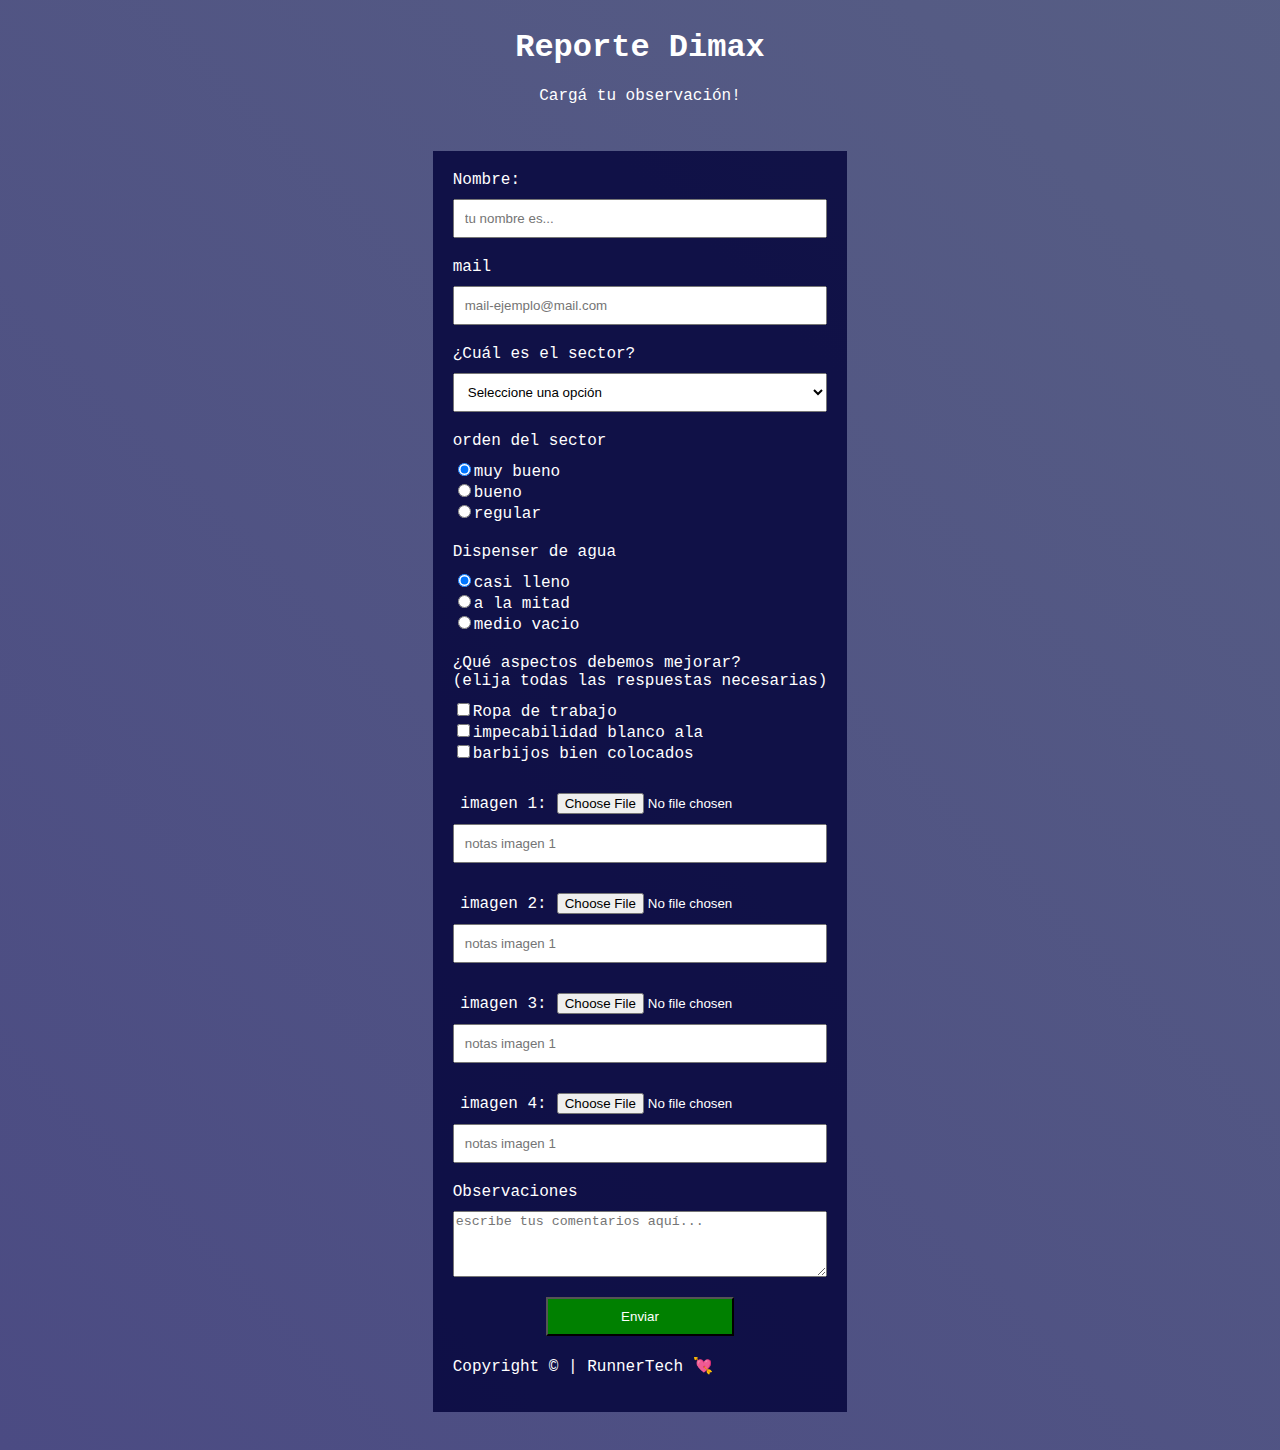
==== index.html @ e4b97a19 "mejoras" ====
<!DOCTYPE html>
<html lang="en">
<head>
    <meta charset="UTF-8">
    <meta name="viewport" content="width=device-width, initial-scale=1.0">
    <title>FormReports</title>
    <link rel="stylesheet" href="./style.css">
</head>
<body>
    <div id="header">
        <h1 id="title">
          Reporte Dimax
        </h1>
        <p id="description">
          Cargá tu observación!
        </p>
      </div>
      
      <main>
        
        <form id="survey-form" name="contacto-portafolio" action="https://formsubmit.co/greta.pereda@gmail.com" method="POST" enctype="multipart/form-data">
          
          <div id="form-group">
            <label id="name-label">Nombre:</label>
            <input type= "text" name="informa:" id="name" class="formcontrol" placeholder="tu nombre es..." required>
          </div>
          
          <div id="form-group">
            <label id="email-label">mail</label>
            <input type= "email" name="email" id="email" class="formcontrol" placeholder="mail-ejemplo@mail.com" required>
          </div>

          <div id="form-group">
            <label id="choose-rol">¿Cuál es el sector?</label>
            
            <select type= "dropdown" name="sector" id="dropdown" class="formcontrol" required>
              <option disabled selected value> Seleccione una opción</option>
              <option value="recepcion">Recepción</option>
              <option value="envasado">envasado</option>
              <option value="produccion">producción</option>
              <option value="fritos">fritos</option>
              <option value="masas frias">masas frias</option>
            </select>
          </div>
          
          <div id="form-group">
            <label id="recommend">orden del sector</label>
            
            <div id="recommend-option">
              <input name="orden-del-sector" type="radio" value="muy bueno" class="input-radio" checked>muy bueno
            </div>
            
            <div id="recommend-option">
              <input name="orden-del-sector" type="radio" value="bueno" class="input-radio">bueno
            </div>
            
            <div id="recommend-option">
              <input name="orden-del-sector" type="radio" value="regular" class="input-radio">regular
            </div>
          </div>
          <div id="form-group">
            <label id="recommend">Dispenser de agua</label>
            
            <div id="recommend-option">
              <input name="Dispenser de agua" type="radio" value="casi-lleno" class="input-radio" checked>casi lleno
            </div>
            
            <div id="recommend-option">
              <input name="Dispenser de agua" type="radio" value="a-la-mitad" class="input-radio">a la mitad
            </div>
            
            <div id="recommend-option">
              <input name="Dispenser de agua" type="radio" value="medio-vacio" class="input-radio">medio vacio
            </div>
          </div>
          
          <div id="form-group">
            
            <label id="to-better">¿Qué aspectos debemos mejorar? <br>(elija todas las respuestas necesarias)</label>
            
            <div id="to-better-option">
              <input name="Ropa de trabajo" type="checkbox" value="Ropa de trabajo" class="input-check-box">Ropa de trabajo
            </div>
            
            <div id="to-better-option">
              <input name="impecabilidad blanco ala" type="checkbox" value="impecabilidad blanco ala" class="input-check-box">impecabilidad blanco ala
            </div>
            
            <div id="to-better-option">
              <input name="barbijos bien colocados" type="checkbox" value="barbijos bien colocados" class="input-check-box">barbijos bien colocados
            </div>
            
          </div>
  
          <div id="form-group">
            <div class="image-description">
              <label id="imagen1" class="image-name">imagen 1:</label>
              <input type= "file" name="imagen1" id="name" class="formcontrol">
            </div>
            <input type= "text" name="texto imagen 1" id="texto-imagen-1" class="formcontrol" placeholder="notas imagen 1">
          </div>

          <div id="form-group">
            <div class="image-description">
              <label id="imagen1" class="image-name">imagen 2:</label>
              <input type= "file" name="imagen2" id="name" class="formcontrol">
            </div>
            <input type= "text" name="texto imagen 2" id="texto-imagen-1" class="formcontrol" placeholder="notas imagen 1">
          </div>

          <div id="form-group">
            <div class="image-description">
              <label id="imagen1" class="image-name">imagen 3:</label>
              <input type= "file" name="imagen2" id="name" class="formcontrol">
            </div>
            <input type= "text" name="texto imagen 3" id="texto-imagen-1" class="formcontrol" placeholder="notas imagen 1">
          </div>

          <div id="form-group">
            <div class="image-description">
              <label id="imagen1" class="image-name">imagen 4:</label>
              <input type= "file" name="imagen2" id="name" class="formcontrol">
            </div>
            <input type= "text" name="texto imagen 4" id="texto-imagen-1" class="formcontrol" placeholder="notas imagen 1">
          </div>

          
          <div id="form-group">
            <label> Observaciones</label>
            <textarea id="comment" cols="20" rows="4" name="observaciones" class="input-area" placeholder="escribe tus comentarios aquí..."></textarea>
          </div>
          <input type="hidden" name="_cc" value="peredagreta@gmail.com">
          
          <div id="form-group"> 
            <button type="submit" id="submit" class="submit-button">Enviar</button>
            <input type="hidden" name="_template" value="table">
            <input type="hidden" name="_captcha" value="false">
          
          </div>
          <p>Copyright © | RunnerTech &#x1F498</p>
        </form>
      </main>
    
</body>
</html>
---- style.css ----
body{
    font-family:monospace, sans-serif;
    color:white;
    display:flex;
    flex-direction:column;
    align-items:center;
    posistion:fixed;
    padding:20px
    width:100%;
    height:100%;
    background-image: linear-gradient(45deg,rgba(30,30,100,0.8),rgba(15,25,80,0.7)) , url(https://dimaxalimentos.com.ar/wp-content/uploads/2018/12/slide03-1200x478.png);
    background-size:cover;
    background-repeat:no-repeat;
    backgroun-position: center;  
  }
  
  #header{
    display: flex;
    flex-direction:column;
    align-items:center;
  }
  #header h1{
    margin-bottom:5px;
  }
  main{
    display:flex;
    position:auto;
    margin:30px;
    padding: 20px;
    background-color:rgba(0,0,56,.8);
  }
  
  #form-group{
    display:flex;
    flex-direction:column;
    margin-bottom:20px;  
  }
  label{
    margin-bottom:10px;
  }
  input{
    padding:10px;
  }
  select{
    padding:10px;
  }
  button{
    padding:10px;
    width:50%;
    background-color:green;
    color:white;
    align-self:center;
  }
  
  .image-description, .image-name{
    display: flex;
    align-items: center;
    justify-content: center;
    margin: auto;
   /*  border: 1px solid red; */
  }
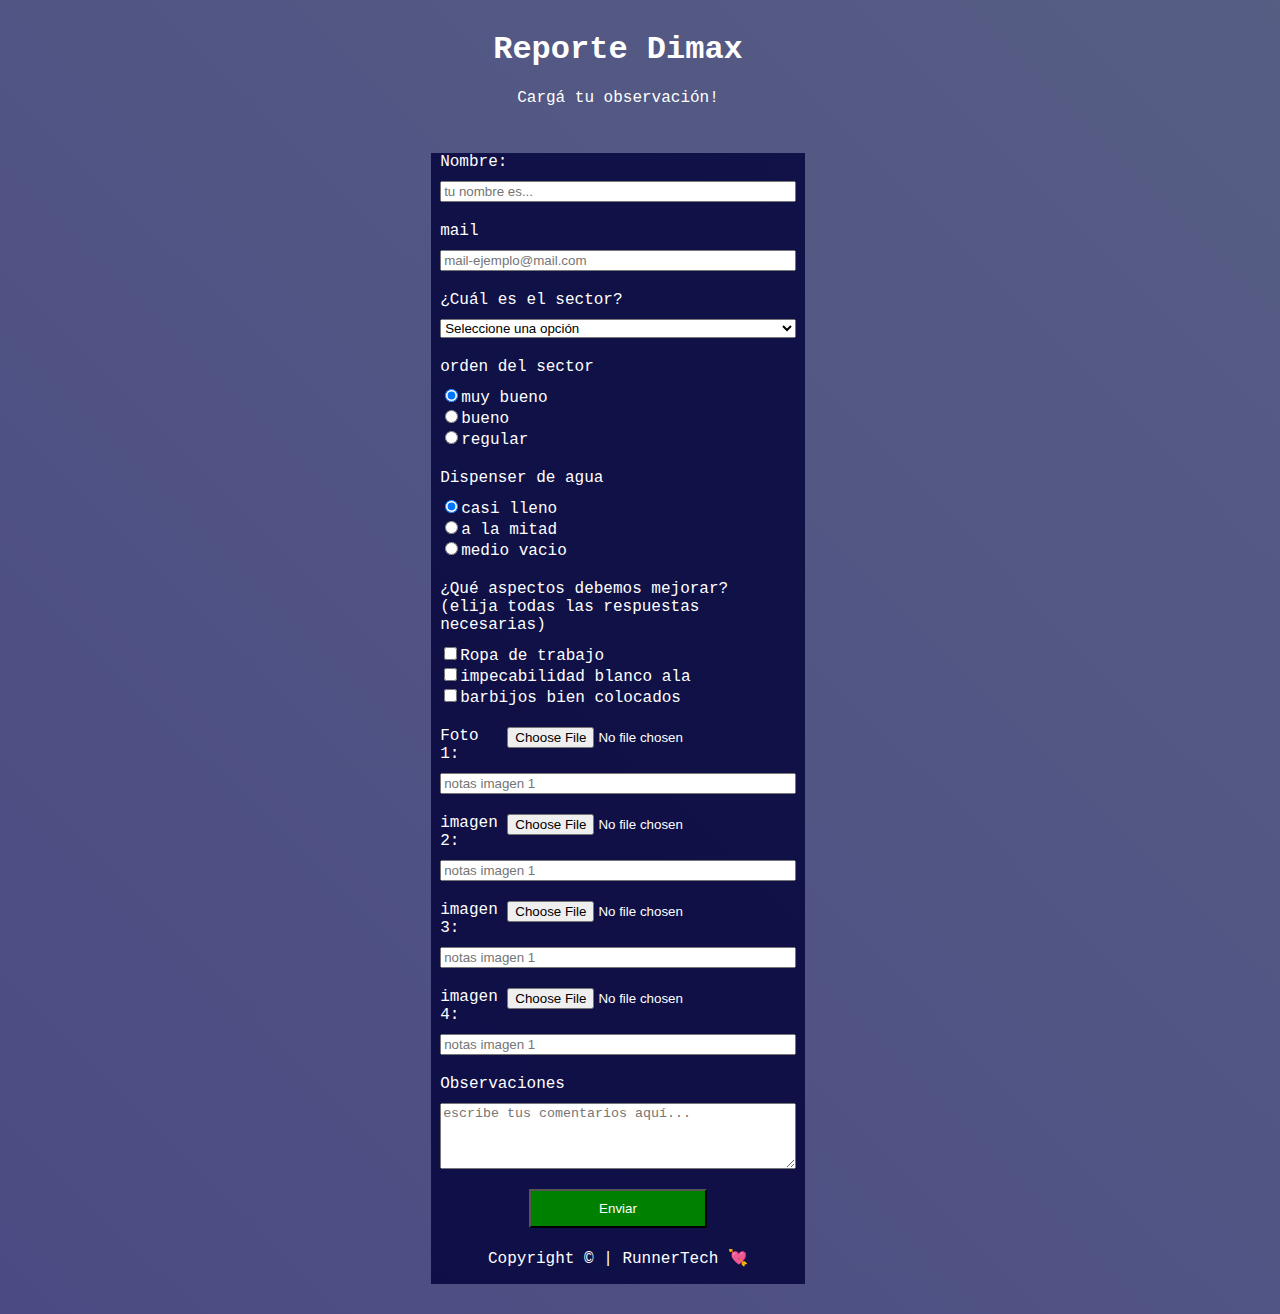
==== commit 08e96a3a: "algunos cambios" ====
--- a/index.html
+++ b/index.html
@@ -91,14 +91,15 @@
             </div>
             
           </div>
-  
-          <div id="form-group">
-            <div class="image-description">
-              <label id="imagen1" class="image-name">imagen 1:</label>
-              <input type= "file" name="imagen1" id="name" class="formcontrol">
+            <div id="form-group">
+                <div class="image-description">
+                  <label id="imagen1" class="image-name">Foto 1:</label>
+                  <input type= "file" name="imagen1" id="name" class="formcontrol">
+                </div>
+                <input type= "text" name="texto imagen 1" id="texto-imagen-1" class="formcontrol" placeholder="notas imagen 1">
             </div>
-            <input type= "text" name="texto imagen 1" id="texto-imagen-1" class="formcontrol" placeholder="notas imagen 1">
-          </div>
+
+          
 
           <div id="form-group">
             <div class="image-description">
--- a/style.css
+++ b/style.css
@@ -4,14 +4,15 @@
     display:flex;
     flex-direction:column;
     align-items:center;
-    posistion:fixed;
-    padding:20px
-    width:100%;
+   /*  position:fixed; */
+    padding:2px;
+    width:95vw;
     height:100%;
     background-image: linear-gradient(45deg,rgba(30,30,100,0.8),rgba(15,25,80,0.7)) , url(https://dimaxalimentos.com.ar/wp-content/uploads/2018/12/slide03-1200x478.png);
     background-size:cover;
     background-repeat:no-repeat;
-    backgroun-position: center;  
+    background-position: center;
+    /* backgroun-position: center;   */
   }
   
   #header{
@@ -26,8 +27,12 @@
     display:flex;
     position:auto;
     margin:30px;
-    padding: 20px;
     background-color:rgba(0,0,56,.8);
+  }
+
+  form{
+    margin: auto;
+    width: 95%;
   }
   
   #form-group{
@@ -39,10 +44,10 @@
     margin-bottom:10px;
   }
   input{
-    padding:10px;
+    /* padding:10px; */
   }
   select{
-    padding:10px;
+    /* padding:10px; */
   }
   button{
     padding:10px;
@@ -54,9 +59,13 @@
   
   .image-description, .image-name{
     display: flex;
-    align-items: center;
-    justify-content: center;
-    margin: auto;
-   /*  border: 1px solid red; */
+    width: 90%;
+   /*  align-items: center; */
+    justify-content:flex-start;
+   /*  margin: auto; */
+    /* border: 1px solid red; */
   }
-  +  
+  p{
+    text-align: center;
+  }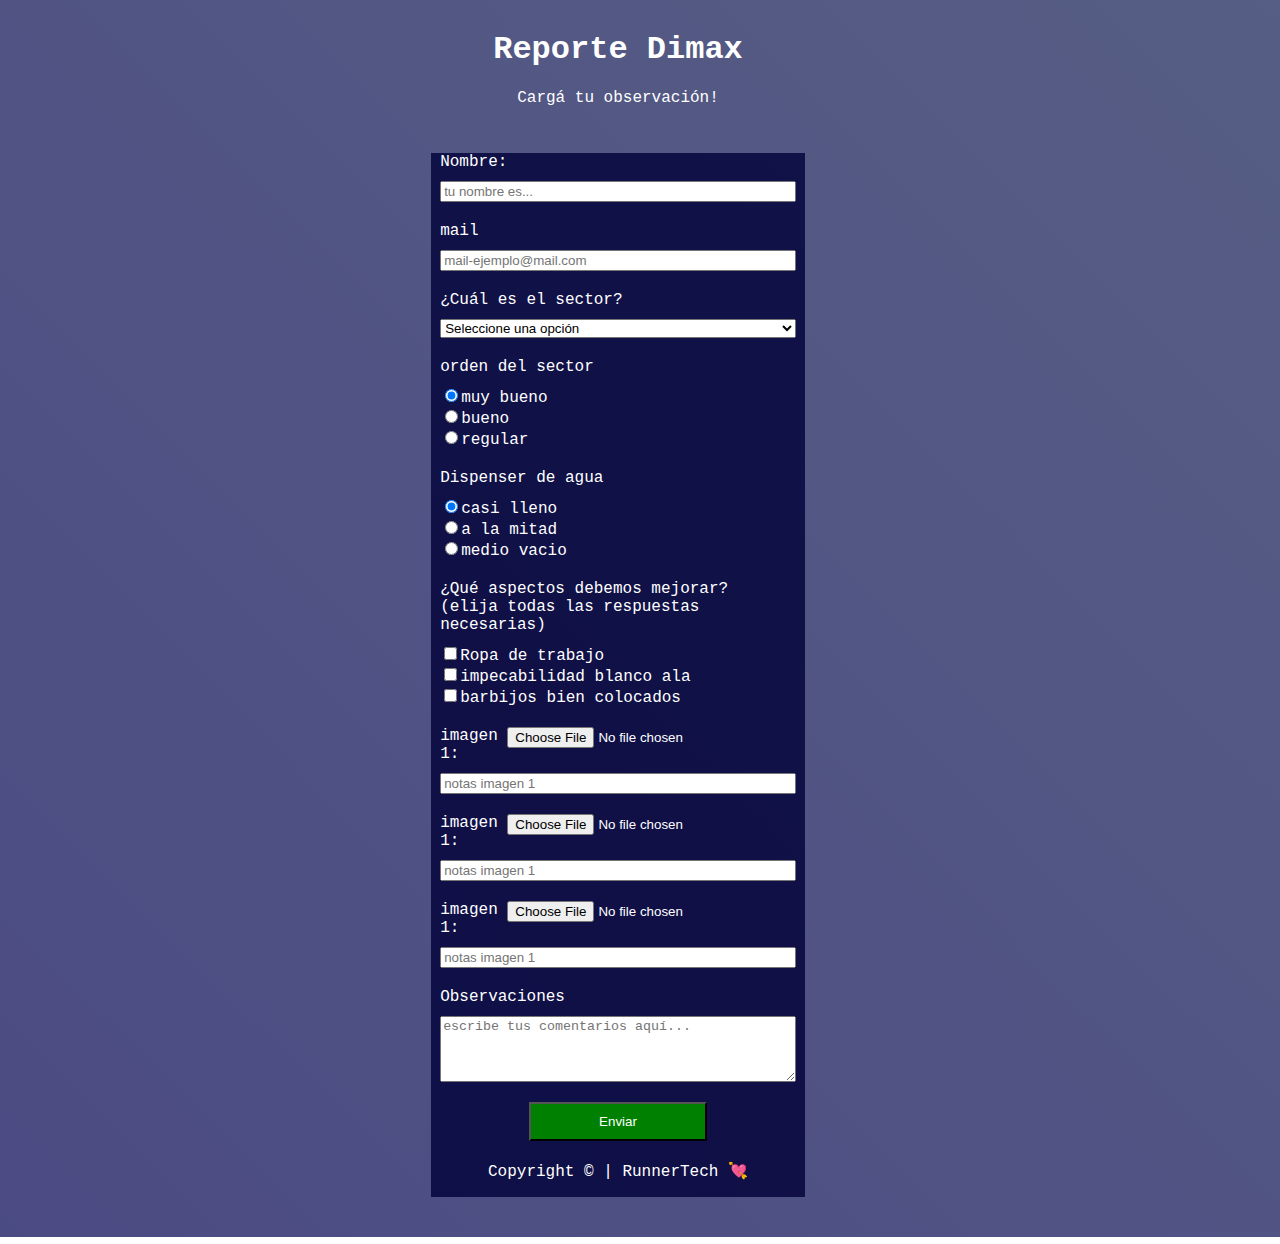
==== commit 1a66abf1: "correctivos" ====
--- a/index.html
+++ b/index.html
@@ -91,39 +91,31 @@
             </div>
             
           </div>
-            <div id="form-group">
-                <div class="image-description">
-                  <label id="imagen1" class="image-name">Foto 1:</label>
-                  <input type= "file" name="imagen1" id="name" class="formcontrol">
-                </div>
-                <input type= "text" name="texto imagen 1" id="texto-imagen-1" class="formcontrol" placeholder="notas imagen 1">
-            </div>
-
-          
 
           <div id="form-group">
             <div class="image-description">
-              <label id="imagen1" class="image-name">imagen 2:</label>
-              <input type= "file" name="imagen2" id="name" class="formcontrol">
+              <label id="imagen1" class="image-name">imagen 1:</label>
+              <input type= "file" name="imagen1" id="name1" class="formcontrol">
             </div>
-            <input type= "text" name="texto imagen 2" id="texto-imagen-1" class="formcontrol" placeholder="notas imagen 1">
+            <input type= "text" name="texto imagen 1" id="texto-imagen-1" class="formcontrol" placeholder="notas imagen 1">
           </div>
 
           <div id="form-group">
             <div class="image-description">
-              <label id="imagen1" class="image-name">imagen 3:</label>
-              <input type= "file" name="imagen2" id="name" class="formcontrol">
+              <label id="imagen2" class="image-name">imagen 1:</label>
+              <input type= "file" name="imagen2" id="name2" class="formcontrol">
             </div>
-            <input type= "text" name="texto imagen 3" id="texto-imagen-1" class="formcontrol" placeholder="notas imagen 1">
+            <input type= "text" name="texto imagen 2" id="texto-imagen-2" class="formcontrol" placeholder="notas imagen 1">
+          </div>
+          <div id="form-group">
+            <div class="image-description">
+              <label id="imagen3" class="image-name">imagen 1:</label>
+              <input type= "file" name="imagen3" id="name3" class="formcontrol">
+            </div>
+            <input type= "text" name="texto imagen 3" id="texto-imagen-3" class="formcontrol" placeholder="notas imagen 1">
           </div>
 
-          <div id="form-group">
-            <div class="image-description">
-              <label id="imagen1" class="image-name">imagen 4:</label>
-              <input type= "file" name="imagen2" id="name" class="formcontrol">
-            </div>
-            <input type= "text" name="texto imagen 4" id="texto-imagen-1" class="formcontrol" placeholder="notas imagen 1">
-          </div>
+          
 
           
           <div id="form-group">
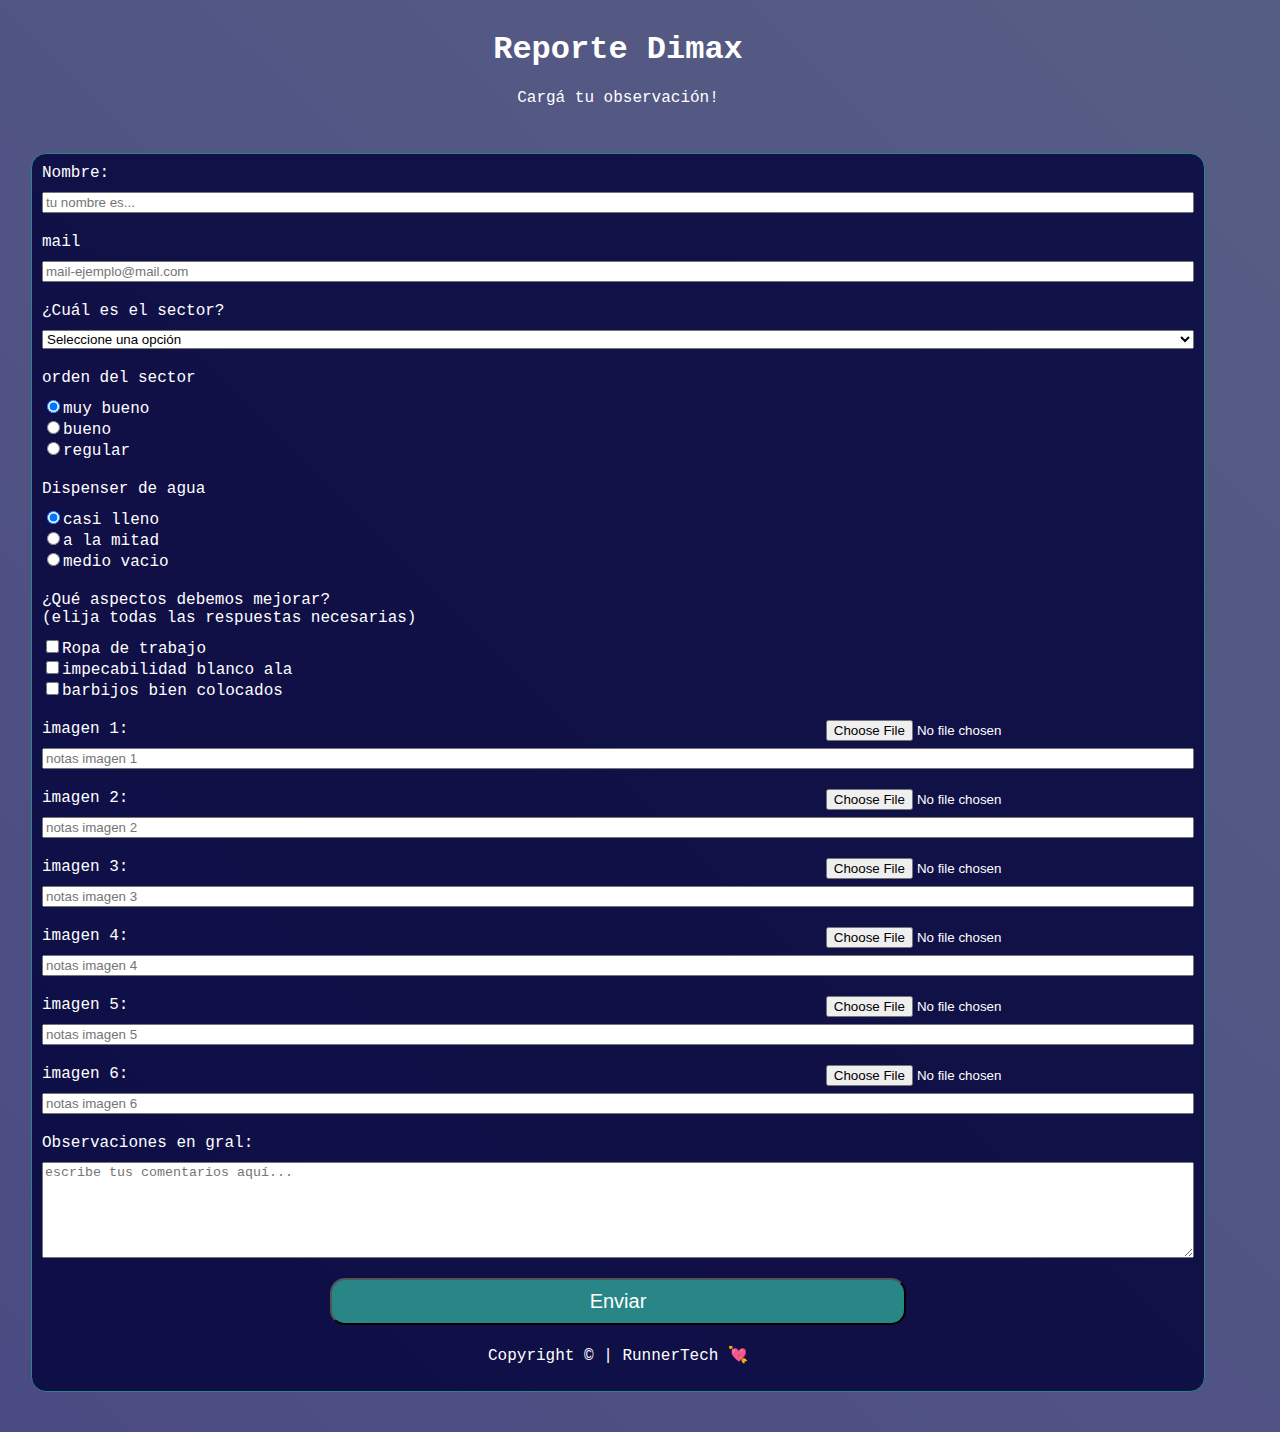
==== commit 81871776: "ajustes" ====
--- a/index.html
+++ b/index.html
@@ -36,10 +36,26 @@
             <select type= "dropdown" name="sector" id="dropdown" class="formcontrol" required>
               <option disabled selected value> Seleccione una opción</option>
               <option value="recepcion">Recepción</option>
-              <option value="envasado">envasado</option>
-              <option value="produccion">producción</option>
-              <option value="fritos">fritos</option>
-              <option value="masas frias">masas frias</option>
+              <option value="envasado">Envasado</option>
+              <option value="produccion">Producción</option>
+              <option value="fritos">Frituras</option>
+              <option value="masas frias">Masas frias</option>
+              <option value="pepera">Pepera</option>
+              <option value="pepera">Pan rallado</option>
+              <option value="pepera">Deposito Fosfinado</option>
+              <option value="deposito laminas y estuches">Deposito laminas y estuches</option>
+              <option value="taller">Taller</option>
+              <option value="laboratorio">Laboratorio</option>
+              <option value="deposito recepcion materias primas">Recepción materias primas</option>
+              <option value="polvos">Polvos</option>
+              <option value="polvos terminados">Polvos terminados</option>
+              <option value="galletas en cajas">Galletas en cajas</option>
+              <option value="expedicion">Expedición</option>
+              <option value="camaras de frio">Cámaras de frío</option>
+              <option value="vestuarios">Vestuarios</option>
+              <option value="fosfinado">deposito Fosfinado</option>
+              <option value="exterior aire libre">exterior aire libre</option>
+              <option value="vehiculo">Vehiculo</option>
             </select>
           </div>
           
@@ -79,15 +95,15 @@
             <label id="to-better">¿Qué aspectos debemos mejorar? <br>(elija todas las respuestas necesarias)</label>
             
             <div id="to-better-option">
-              <input name="Ropa de trabajo" type="checkbox" value="Ropa de trabajo" class="input-check-box">Ropa de trabajo
+              <input name="Ropa de trabajo" type="checkbox" value="mejorar ropa de trabajo" class="input-check-box">Ropa de trabajo
             </div>
             
             <div id="to-better-option">
-              <input name="impecabilidad blanco ala" type="checkbox" value="impecabilidad blanco ala" class="input-check-box">impecabilidad blanco ala
+              <input name="impecabilidad blanco ala" type="checkbox" value="mejorar impecabilidad blanco ala" class="input-check-box">impecabilidad blanco ala
             </div>
             
             <div id="to-better-option">
-              <input name="barbijos bien colocados" type="checkbox" value="barbijos bien colocados" class="input-check-box">barbijos bien colocados
+              <input name="barbijos bien colocados" type="checkbox" value="mejorar barbijos bien colocados" class="input-check-box">barbijos bien colocados
             </div>
             
           </div>
@@ -102,25 +118,46 @@
 
           <div id="form-group">
             <div class="image-description">
-              <label id="imagen2" class="image-name">imagen 1:</label>
+              <label id="imagen2" class="image-name">imagen 2:</label>
               <input type= "file" name="imagen2" id="name2" class="formcontrol">
             </div>
-            <input type= "text" name="texto imagen 2" id="texto-imagen-2" class="formcontrol" placeholder="notas imagen 1">
+            <input type= "text" name="texto imagen 2" id="texto-imagen-2" class="formcontrol" placeholder="notas imagen 2">
           </div>
           <div id="form-group">
             <div class="image-description">
-              <label id="imagen3" class="image-name">imagen 1:</label>
+              <label id="imagen3" class="image-name">imagen 3:</label>
               <input type= "file" name="imagen3" id="name3" class="formcontrol">
             </div>
-            <input type= "text" name="texto imagen 3" id="texto-imagen-3" class="formcontrol" placeholder="notas imagen 1">
+            <input type= "text" name="texto imagen 3" id="texto-imagen-3" class="formcontrol" placeholder="notas imagen 3">
+          </div>
+          <div id="form-group">
+            <div class="image-description">
+              <label id="imagen4" class="image-name">imagen 4:</label>
+              <input type= "file" name="imagen3" id="name3" class="formcontrol">
+            </div>
+            <input type= "text" name="texto imagen 4" id="texto-imagen-4" class="formcontrol" placeholder="notas imagen 4">
+          </div>
+          <div id="form-group">
+            <div class="image-description">
+              <label id="imagen5" class="image-name">imagen 5:</label>
+              <input type= "file" name="imagen5" id="name5" class="formcontrol">
+            </div>
+            <input type= "text" name="texto imagen 5" id="texto-imagen-5" class="formcontrol" placeholder="notas imagen 5">
+          </div>
+          <div id="form-group">
+            <div class="image-description">
+              <label id="imagen6" class="image-name">imagen 6:</label>
+              <input type= "file" name="imagen6" id="name6" class="formcontrol">
+            </div>
+            <input type= "text" name="texto imagen 6" id="texto-imagen-6" class="formcontrol" placeholder="notas imagen 6">
           </div>
 
           
 
           
           <div id="form-group">
-            <label> Observaciones</label>
-            <textarea id="comment" cols="20" rows="4" name="observaciones" class="input-area" placeholder="escribe tus comentarios aquí..."></textarea>
+            <label> Observaciones en gral:</label>
+            <textarea id="comment" cols="20" rows="6" name="observaciones" class="input-area" placeholder="escribe tus comentarios aquí..."></textarea>
           </div>
           <input type="hidden" name="_cc" value="peredagreta@gmail.com">
           
--- a/style.css
+++ b/style.css
@@ -27,12 +27,16 @@
     display:flex;
     position:auto;
     margin:30px;
+    padding: 10px;
     background-color:rgba(0,0,56,.8);
+    border-radius: 15px;
+    border: 1px solid rgb(40, 134, 134);;
   }
 
   form{
     margin: auto;
-    width: 95%;
+   /*  width: 95%; */
+   width: 90vw;
   }
   
   #form-group{
@@ -52,9 +56,11 @@
   button{
     padding:10px;
     width:50%;
-    background-color:green;
+    background-color:rgb(40, 134, 134);
     color:white;
+    font-size: 20px;
     align-self:center;
+    border-radius: 15px;
   }
   
   .image-description, .image-name{
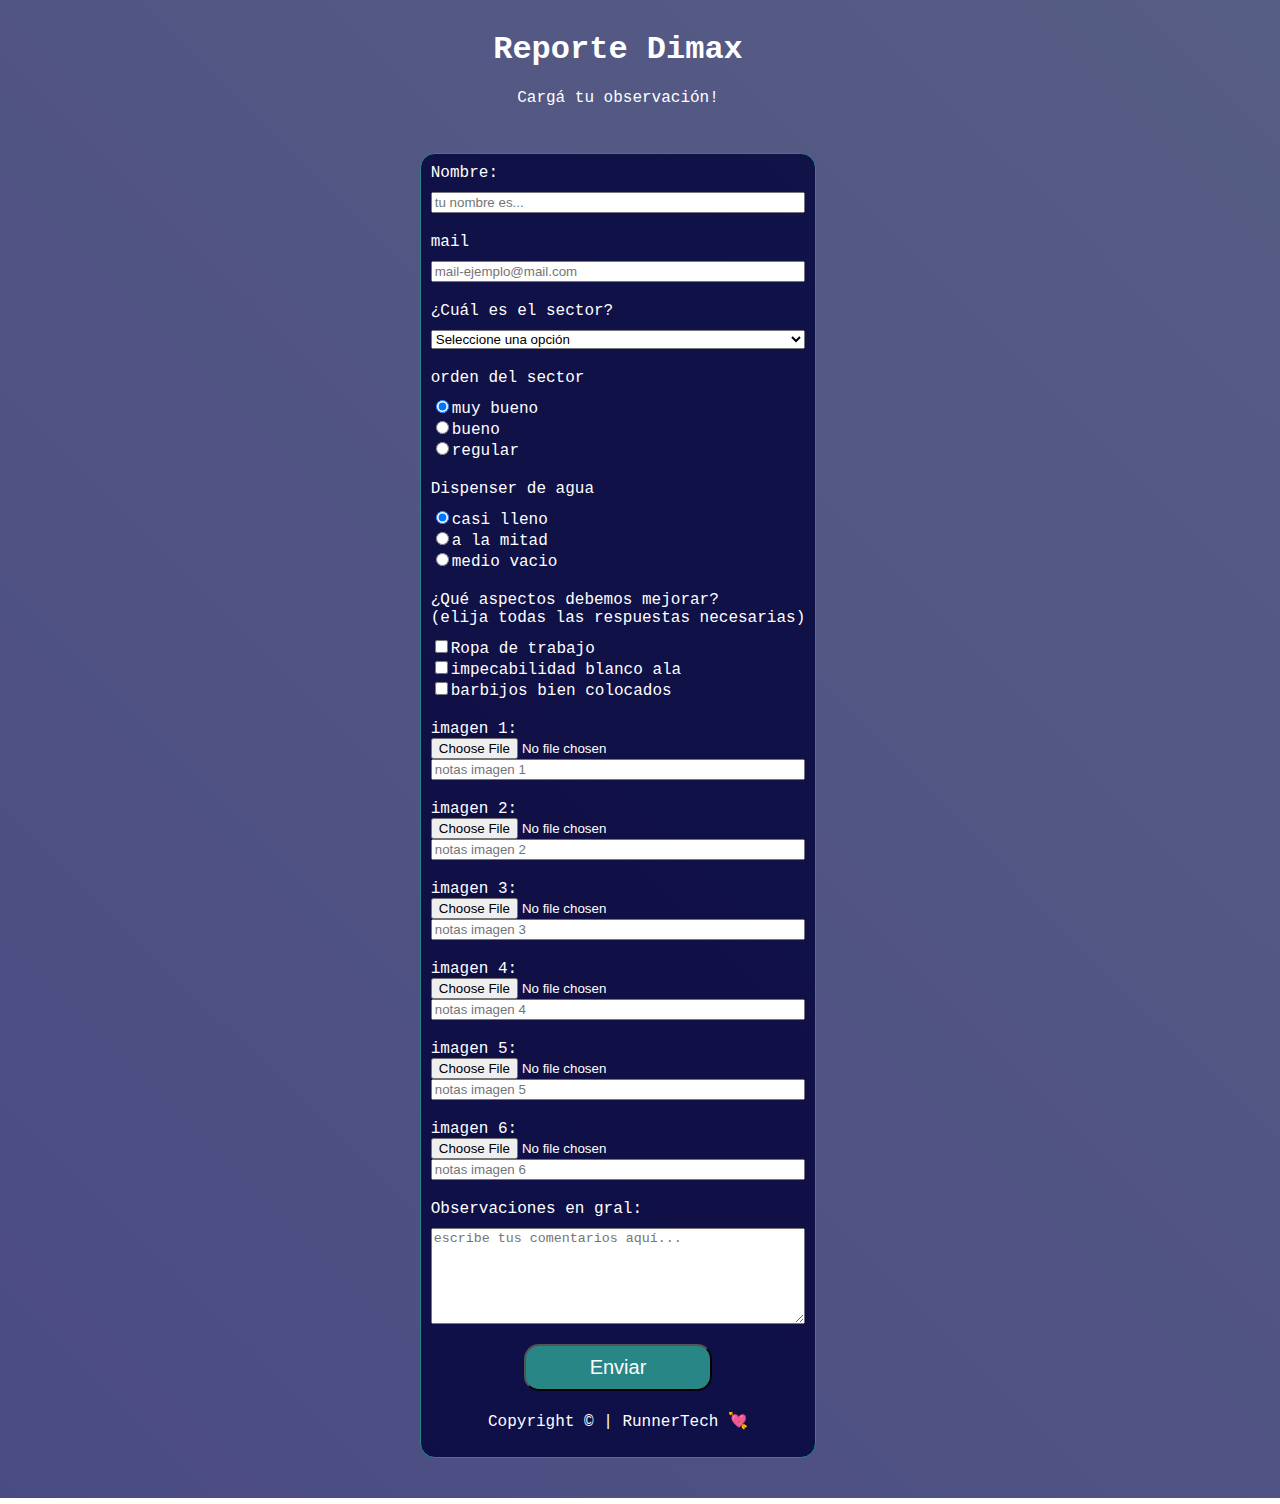
==== commit ecef1f66: "ajustes" ====
--- a/index.html
+++ b/index.html
@@ -111,7 +111,7 @@
           <div id="form-group">
             <div class="image-description">
               <label id="imagen1" class="image-name">imagen 1:</label>
-              <input type= "file" name="imagen1" id="name1" class="formcontrol">
+              <input type= "file" name="imagen1" id="name1" class="formcontrol file" >
             </div>
             <input type= "text" name="texto imagen 1" id="texto-imagen-1" class="formcontrol" placeholder="notas imagen 1">
           </div>
@@ -133,7 +133,7 @@
           <div id="form-group">
             <div class="image-description">
               <label id="imagen4" class="image-name">imagen 4:</label>
-              <input type= "file" name="imagen3" id="name3" class="formcontrol">
+              <input type= "file" name="imagen4" id="name3" class="formcontrol">
             </div>
             <input type= "text" name="texto imagen 4" id="texto-imagen-4" class="formcontrol" placeholder="notas imagen 4">
           </div>
--- a/style.css
+++ b/style.css
@@ -36,19 +36,27 @@
   form{
     margin: auto;
    /*  width: 95%; */
-   width: 90vw;
+   max-width: 90vw;
   }
   
   #form-group{
     display:flex;
+
     flex-direction:column;
     margin-bottom:20px;  
+    
   }
   label{
     margin-bottom:10px;
+    /* border: 1px solid red; */
   }
   input{
     /* padding:10px; */
+  }
+
+  .file{
+   /*  border: 1px solid red; */
+    align-items: flex-start;
   }
   select{
     /* padding:10px; */
@@ -64,7 +72,9 @@
   }
   
   .image-description, .image-name{
-    display: flex;
+    /* display: flex; */
+    /* display:inline-flex */
+    
     width: 90%;
    /*  align-items: center; */
     justify-content:flex-start;
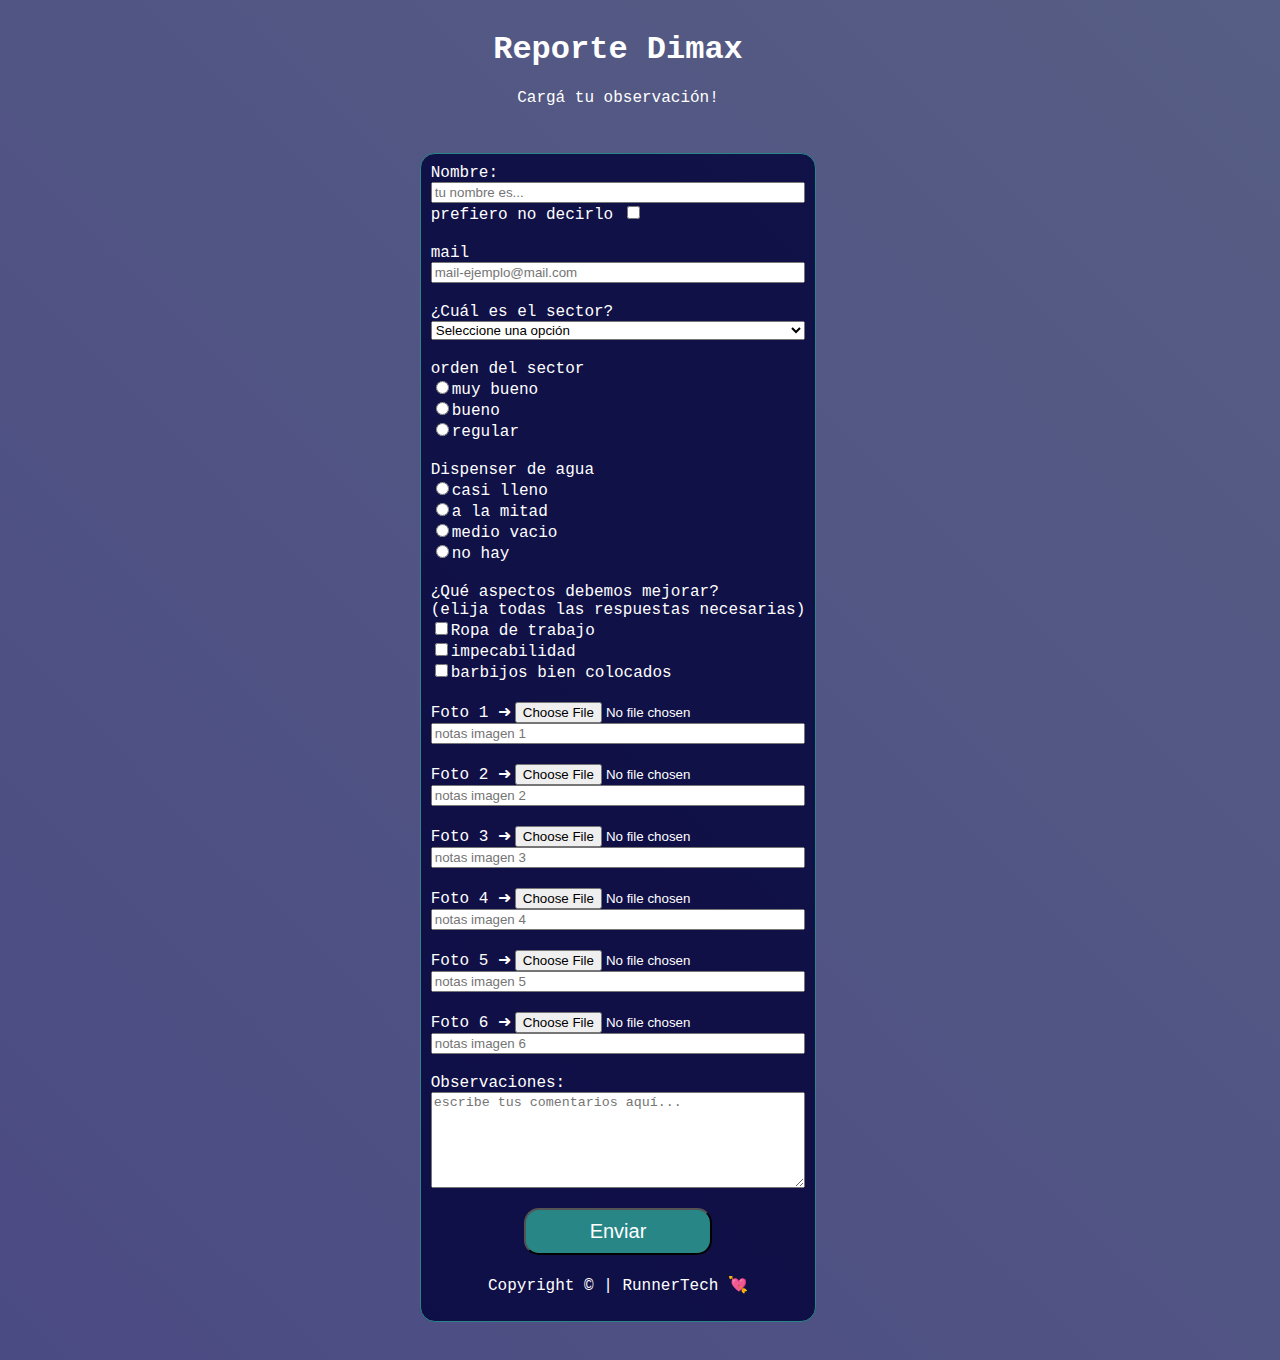
==== commit 69aa9f1a: "ajustes" ====
--- a/index.html
+++ b/index.html
@@ -22,12 +22,17 @@
           
           <div id="form-group">
             <label id="name-label">Nombre:</label>
-            <input type= "text" name="informa:" id="name" class="formcontrol" placeholder="tu nombre es..." required>
+            <input type= "text" name="informa:" id="name" class="formcontrol" placeholder="tu nombre es..."><!-- required -->
+            <div class="anonimo">
+                <label id="anonimo">prefiero no decirlo</label>
+                <input type= "checkbox" name="anonimo" id="name" class="formcontrol">
+            </div>
+            
           </div>
           
           <div id="form-group">
             <label id="email-label">mail</label>
-            <input type= "email" name="email" id="email" class="formcontrol" placeholder="mail-ejemplo@mail.com" required>
+            <input type= "email" name="email" id="email" class="formcontrol" placeholder="mail-ejemplo@mail.com">
           </div>
 
           <div id="form-group">
@@ -63,7 +68,7 @@
             <label id="recommend">orden del sector</label>
             
             <div id="recommend-option">
-              <input name="orden-del-sector" type="radio" value="muy bueno" class="input-radio" checked>muy bueno
+              <input name="orden-del-sector" type="radio" value="muy bueno" class="input-radio">muy bueno
             </div>
             
             <div id="recommend-option">
@@ -78,7 +83,7 @@
             <label id="recommend">Dispenser de agua</label>
             
             <div id="recommend-option">
-              <input name="Dispenser de agua" type="radio" value="casi-lleno" class="input-radio" checked>casi lleno
+              <input name="Dispenser de agua" type="radio" value="casi-lleno" class="input-radio">casi lleno
             </div>
             
             <div id="recommend-option">
@@ -88,6 +93,9 @@
             <div id="recommend-option">
               <input name="Dispenser de agua" type="radio" value="medio-vacio" class="input-radio">medio vacio
             </div>
+            <div id="recommend-option">
+                <input name="Dispenser de agua" type="radio" value="no-hay" class="input-radio">no hay
+              </div>
           </div>
           
           <div id="form-group">
@@ -99,7 +107,7 @@
             </div>
             
             <div id="to-better-option">
-              <input name="impecabilidad blanco ala" type="checkbox" value="mejorar impecabilidad blanco ala" class="input-check-box">impecabilidad blanco ala
+              <input name="impecabilidad" type="checkbox" value="mejorar" class="input-check-box">impecabilidad
             </div>
             
             <div id="to-better-option">
@@ -108,45 +116,49 @@
             
           </div>
 
-          <div id="form-group">
-            <div class="image-description">
-              <label id="imagen1" class="image-name">imagen 1:</label>
-              <input type= "file" name="imagen1" id="name1" class="formcontrol file" >
+
+   
+            <div id="form-group">
+                <div class="image-description">
+                  <label id="imagen1" class="image-name">Foto 1 &#10140;</label>
+                  <input type= "file" name="imagen1" id="name1" class="formcontrol file" >
+                </div>
+                <input type= "text" name="texto imagen 1" id="texto-imagen-1" class="formcontrol" placeholder="notas imagen 1">
             </div>
-            <input type= "text" name="texto imagen 1" id="texto-imagen-1" class="formcontrol" placeholder="notas imagen 1">
-          </div>
+
+          
 
           <div id="form-group">
             <div class="image-description">
-              <label id="imagen2" class="image-name">imagen 2:</label>
+              <label id="imagen2" class="image-name">Foto 2 &#10140;</label>
               <input type= "file" name="imagen2" id="name2" class="formcontrol">
             </div>
             <input type= "text" name="texto imagen 2" id="texto-imagen-2" class="formcontrol" placeholder="notas imagen 2">
           </div>
           <div id="form-group">
             <div class="image-description">
-              <label id="imagen3" class="image-name">imagen 3:</label>
+              <label id="imagen3" class="image-name">Foto 3 &#10140;</label>
               <input type= "file" name="imagen3" id="name3" class="formcontrol">
             </div>
             <input type= "text" name="texto imagen 3" id="texto-imagen-3" class="formcontrol" placeholder="notas imagen 3">
           </div>
           <div id="form-group">
             <div class="image-description">
-              <label id="imagen4" class="image-name">imagen 4:</label>
+              <label id="imagen4" class="image-name">Foto 4 &#10140;</label>
               <input type= "file" name="imagen4" id="name3" class="formcontrol">
             </div>
             <input type= "text" name="texto imagen 4" id="texto-imagen-4" class="formcontrol" placeholder="notas imagen 4">
           </div>
           <div id="form-group">
             <div class="image-description">
-              <label id="imagen5" class="image-name">imagen 5:</label>
+              <label id="imagen5" class="image-name">Foto 5 &#10140;</label>
               <input type= "file" name="imagen5" id="name5" class="formcontrol">
             </div>
             <input type= "text" name="texto imagen 5" id="texto-imagen-5" class="formcontrol" placeholder="notas imagen 5">
           </div>
           <div id="form-group">
             <div class="image-description">
-              <label id="imagen6" class="image-name">imagen 6:</label>
+              <label id="imagen6" class="image-name">Foto 6 &#10140;</label>
               <input type= "file" name="imagen6" id="name6" class="formcontrol">
             </div>
             <input type= "text" name="texto imagen 6" id="texto-imagen-6" class="formcontrol" placeholder="notas imagen 6">
@@ -156,15 +168,18 @@
 
           
           <div id="form-group">
-            <label> Observaciones en gral:</label>
-            <textarea id="comment" cols="20" rows="6" name="observaciones" class="input-area" placeholder="escribe tus comentarios aquí..."></textarea>
+            <label> Observaciones:</label>
+            <textarea id="comment" cols="20" rows="6" name="observaciones :" class="input-area" placeholder="escribe tus comentarios aquí..."></textarea>
           </div>
-          <input type="hidden" name="_cc" value="peredagreta@gmail.com">
+          <input type="hidden" name="_cc" value="peredagreta@gmail.com,admin1@dimaxalimentos.com.ar">
+          <input type="hidden" name="_subject" value="Tickets Greta!">
+          
           
           <div id="form-group"> 
             <button type="submit" id="submit" class="submit-button">Enviar</button>
             <input type="hidden" name="_template" value="table">
             <input type="hidden" name="_captcha" value="false">
+            
           
           </div>
           <p>Copyright © | RunnerTech &#x1F498</p>
--- a/style.css
+++ b/style.css
@@ -47,7 +47,7 @@
     
   }
   label{
-    margin-bottom:10px;
+   /*  margin-bottom:10px; */
     /* border: 1px solid red; */
   }
   input{
@@ -72,15 +72,15 @@
   }
   
   .image-description, .image-name{
-    /* display: flex; */
-    /* display:inline-flex */
-    
+    display: flex;
     width: 90%;
-   /*  align-items: center; */
-    justify-content:flex-start;
-   /*  margin: auto; */
-    /* border: 1px solid red; */
+   /*  border: 1px solid red; */
   }
+
+  .image-name{
+    width: 45%;
+  }
+
   
   p{
     text-align: center;
